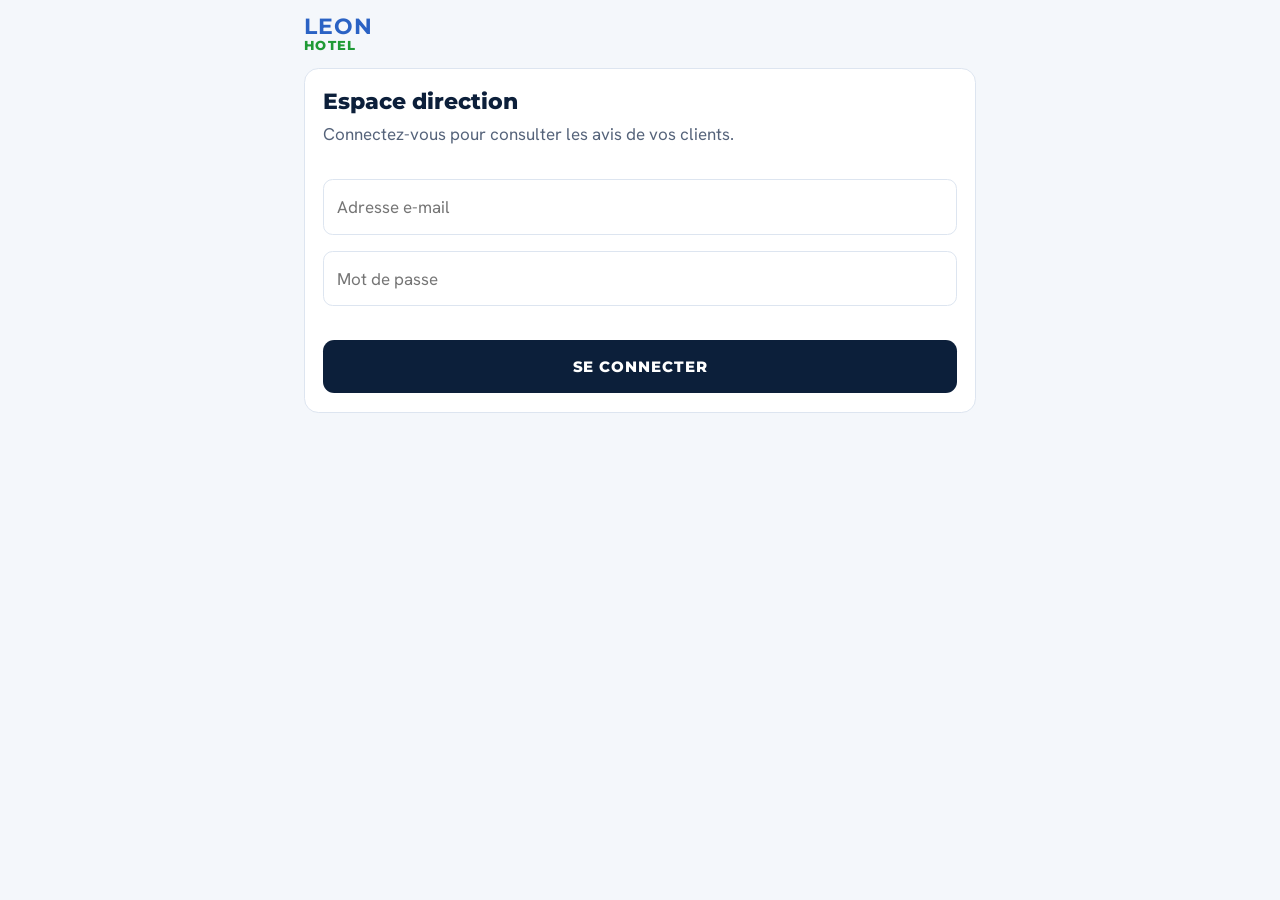
==== admin.html @ ed5bf9b1 "Add files via upload" ====
<!doctype html>
<html lang="fr">
<head>
<meta charset="utf-8">
<meta name="viewport" content="width=device-width,initial-scale=1">
<meta name="robots" content="noindex,nofollow">
<title>Espace direction — Léon Hotel</title>
<link rel="icon" href="data:image/svg+xml,%3Csvg xmlns='http://www.w3.org/2000/svg' viewBox='0 0 32 32'%3E%3Crect width='32' height='32' fill='%230c1f3a'/%3E%3Ctext x='16' y='23' font-family='Georgia,serif' font-size='20' text-anchor='middle' fill='%23fff'%3EL%3C/text%3E%3C/svg%3E">
<link rel="stylesheet" href="style.css">
<link rel="stylesheet" href="admin.css">
</head>
<body>
<div class="app adm">

<section id="login" hidden>
  <div class="top"><div class="wm"><b>LEON</b><i>HOTEL</i></div></div>
  <div class="card">
    <h1 style="font-size:1.35rem">Espace direction</h1>
    <p class="sub">Connectez-vous pour consulter les avis de vos clients.</p>
    <form id="lf" autocomplete="off" novalidate>
      <input type="email" id="em" placeholder="Adresse e-mail" aria-label="Adresse e-mail" autocomplete="username" hidden style="margin-top:1rem;width:100%;font:inherit;padding:.85rem;border:1.5px solid var(--soft);border-radius:.6rem">
      <input type="password" id="pw" placeholder="Mot de passe" aria-label="Mot de passe" style="margin-top:1rem;width:100%;font:inherit;padding:.85rem;border:1.5px solid var(--soft);border-radius:.6rem">
      <div class="err" id="lerr" role="alert"></div>
      <button class="send" type="submit" style="margin-top:.4rem">Se connecter</button>
    </form>
  </div>
</section>

<section id="dash" hidden>
  <div id="hdr" data-active="dash"></div>
  <a href="#reclC" class="banner" id="banner" hidden></a>
  <h1 class="ttl">Tableau de bord</h1>
  <p class="sub" id="upd"></p>

  <div id="empty" class="card empty" hidden>
    <p><b>Aucun avis pour le moment.</b></p>
    <p class="sub">Les avis laissés par vos clients apparaîtront ici.</p>
    <button type="button" class="demo" id="seed">Charger des avis d'exemple (démo)</button>
  </div>

  <div id="main" hidden>
    <div class="kpis">
      <div class="kpi big"><div class="lab">Note moyenne</div><div class="val" id="avg">–</div><div class="st" id="avgst"></div></div>
      <div class="kpi"><div class="lab">Avis reçus</div><div class="val" id="cnt">–</div></div>
      <div class="kpi"><div class="lab">Clients satisfaits</div><div class="val" id="sat">–</div><div class="mut">4 et 5 étoiles</div></div>
    </div>

    <section class="card" id="reclC">
      <h2>Réclamations</h2>
      <div class="cfg"><label for="seuil">Alerte pour les notes de</label>
        <select id="seuil"><option value="1">1 étoile</option><option value="2" selected>1 à 2 étoiles</option><option value="3">1 à 3 étoiles</option></select></div>
      <div class="tabs" id="tabs" role="tablist"></div>
      <div id="recl"></div>
    </section>

    <section class="card">
      <h2>Satisfaction par service</h2>
      <div id="bysvc"></div>
    </section>

    <section class="card">
      <h2>Avis récents</h2>
      <div id="recent"></div>
      <button type="button" class="more" id="more" hidden>Voir plus d'avis</button>
    </section>

    <div class="foot2"><button type="button" class="demo" id="clr">Effacer les avis (démo)</button></div>
  </div>
</section>

</div>
<div class="toast" id="toast" role="status" aria-live="polite" hidden></div>
<script src="config.js"></script>
<script src="store.js"></script>
<script src="menu.js"></script>
<script src="admin.js"></script>
</body>
</html>
---- style.css ----
@font-face{font-family:Montserrat;font-weight:700;font-display:swap;src:url(fonts/montserrat-latin-700-normal.woff2) format("woff2")}
@font-face{font-family:Montserrat;font-weight:800;font-display:swap;src:url(fonts/montserrat-latin-800-normal.woff2) format("woff2")}
@font-face{font-family:"Hanken Grotesk";font-weight:400;font-display:swap;src:url(fonts/hanken-grotesk-latin-400-normal.woff2) format("woff2")}
@font-face{font-family:"Hanken Grotesk";font-weight:500;font-display:swap;src:url(fonts/hanken-grotesk-latin-500-normal.woff2) format("woff2")}
@font-face{font-family:"Hanken Grotesk";font-weight:600;font-display:swap;src:url(fonts/hanken-grotesk-latin-600-normal.woff2) format("woff2")}
:root{--ink:#0c1f3a;--paper:#f4f7fb;--grey:#55637a;--soft:#dde5f0;--lb:#2a62c4;--lg:#1f9a35;--star:#f5b301;--err:#b3261e;
--display:Montserrat,system-ui,sans-serif;--text:"Hanken Grotesk",system-ui,-apple-system,"Segoe UI",sans-serif}
*{box-sizing:border-box;-webkit-tap-highlight-color:transparent}
html{-webkit-text-size-adjust:100%}
body{margin:0;background:var(--paper);color:var(--ink);font:400 1.0625rem/1.55 var(--text);min-height:100vh}
.app{max-width:30rem;margin:0 auto;padding:1rem 1rem 3rem}
.top{display:flex;align-items:center;justify-content:space-between;margin-bottom:1.4rem}
.wm{display:flex;flex-direction:column;font-family:var(--display);font-weight:800;line-height:1}
.wm b{color:var(--lb);font-size:1.35rem;letter-spacing:.04em}
.wm i{font-style:normal;color:var(--lg);font-size:.8rem;letter-spacing:.1em;margin-top:.12rem}
.lang{display:flex;border:1px solid var(--soft);border-radius:2rem;overflow:hidden;background:#fff}
.lang button{font:700 .78rem var(--display);letter-spacing:.06em;border:0;background:none;color:var(--grey);padding:.45rem .8rem;cursor:pointer}
.lang button[aria-pressed=true]{background:var(--ink);color:#fff}
.hero{text-align:center;margin-bottom:1.2rem}
.where{display:inline-block;font:700 .78rem var(--display);letter-spacing:.08em;text-transform:uppercase;color:var(--lb);background:#e6eefb;border-radius:2rem;padding:.35rem .8rem;margin-bottom:.8rem}
h1{font:800 1.55rem/1.25 var(--display);margin:0 0 .35rem}
.sub{color:var(--grey);margin:0}
.card{background:#fff;border:1px solid var(--soft);border-radius:.9rem;padding:1.2rem 1.1rem;margin-top:1rem}
.card h2{font:800 .85rem var(--display);letter-spacing:.06em;text-transform:uppercase;margin:0 0 .8rem;color:var(--grey)}
.svc{display:grid;grid-template-columns:1fr 1fr;gap:.7rem}
.svc button{display:flex;flex-direction:column;align-items:center;gap:.4rem;font:700 .95rem var(--display);padding:1.1rem .5rem;background:#fff;border:1.5px solid var(--soft);border-radius:.8rem;color:var(--ink);cursor:pointer;min-height:5.5rem}
.svc button:active{border-color:var(--lb);background:#e6eefb}
.svc svg{width:1.9rem;height:1.9rem;stroke:var(--lb);fill:none;stroke-width:1.7;stroke-linecap:round;stroke-linejoin:round}
.stars{display:flex;justify-content:center;gap:.25rem}
.stars button{background:none;border:0;padding:.2rem;cursor:pointer;line-height:0}
.stars svg{width:2.9rem;height:2.9rem;fill:#e3e8f0;stroke:none;transition:transform .12s,fill .12s}
.stars button.on svg{fill:var(--star)}
.stars button:active svg{transform:scale(1.15)}
.rlabel{text-align:center;font:700 1rem var(--display);min-height:1.6rem;margin-top:.5rem;color:var(--ink)}
.more{margin-top:.8rem;border-top:1px solid var(--soft);padding-top:.7rem}
.more summary{cursor:pointer;color:var(--lb);font-weight:600;list-style:none}
.more summary::-webkit-details-marker{display:none}
.crit{display:flex;align-items:center;justify-content:space-between;gap:.6rem;margin-top:.6rem}
.crit span{font-size:.95rem}
.mini{display:flex;gap:.1rem}
.mini button{background:none;border:0;padding:.15rem;cursor:pointer;line-height:0}
.mini svg{width:1.55rem;height:1.55rem;fill:#e3e8f0}
.mini button.on svg{fill:var(--star)}
textarea,input[type=text],input[type=tel],input[type=email]{width:100%;font:inherit;color:var(--ink);padding:.8rem .85rem;border:1.5px solid var(--soft);border-radius:.6rem;background:#fff}
textarea{min-height:6.2rem;resize:vertical}
textarea:focus,input:focus{outline:0;border-color:var(--lb)}
.opt{font-weight:500;color:var(--grey);font-size:.82rem;text-transform:none;letter-spacing:0}
.grid2{display:grid;grid-template-columns:1fr 1fr;gap:.6rem}
.grid2 .full{grid-column:1/-1}
.chk{display:flex;gap:.6rem;align-items:flex-start;margin-top:.9rem;font-size:.92rem;color:var(--grey)}
.chk input{width:1.25rem;height:1.25rem;margin-top:.15rem;flex:none;accent-color:var(--lb)}
.send{width:100%;margin-top:1.1rem;font:800 .95rem var(--display);letter-spacing:.06em;text-transform:uppercase;color:#fff;background:var(--ink);border:0;border-radius:.7rem;padding:1.05rem;cursor:pointer}
.send:disabled{opacity:.45;cursor:not-allowed}
.hint{color:var(--grey);font-size:.82rem;text-align:center;margin-top:.7rem}
.err{color:var(--err);font-size:.9rem;min-height:1.2rem;margin-top:.5rem;text-align:center}
.thanks{text-align:center;padding:2rem 1rem}
.thanks .ok{width:4.2rem;height:4.2rem;border-radius:50%;background:#e4f5e8;display:grid;place-items:center;margin:0 auto 1rem}
.thanks .ok svg{width:2.2rem;height:2.2rem;stroke:var(--lg);fill:none;stroke-width:3;stroke-linecap:round;stroke-linejoin:round}
.thanks .got{display:flex;justify-content:center;gap:.15rem;margin:.6rem 0}
.thanks .got svg{width:1.7rem;height:1.7rem;fill:#e3e8f0}.thanks .got .on{fill:var(--star)}
.link{background:none;border:0;color:var(--lb);font:600 1rem var(--text);cursor:pointer;margin-top:1rem;text-decoration:underline}
[hidden]{display:none!important}
.foot{text-align:center;color:var(--grey);font-size:.8rem;margin-top:2rem}
---- admin.css ----
.adm{max-width:44rem}
.adm .top{margin-bottom:1rem}
.acts{display:flex;gap:.5rem}
.pill{font:700 .78rem var(--display);letter-spacing:.05em;text-transform:uppercase;color:var(--ink);background:#fff;border:1px solid var(--soft);border-radius:2rem;padding:.5rem .9rem;text-decoration:none;cursor:pointer}
.ttl{font:800 1.5rem var(--display);margin:.2rem 0 0}
.adm .sub{margin-bottom:1rem}
.kpis{display:grid;grid-template-columns:1fr 1fr;gap:.7rem}
.kpi{background:#fff;border:1px solid var(--soft);border-radius:.9rem;padding:1rem}
.kpi.big{grid-column:1/-1;display:flex;flex-wrap:wrap;align-items:center;gap:.2rem 1.2rem;background:var(--ink);color:#fff;border-color:var(--ink)}
.kpi .lab{font:700 .72rem var(--display);letter-spacing:.07em;text-transform:uppercase;color:var(--grey);width:100%}
.kpi.big .lab{color:#b9c6dc}
.kpi .val{font:800 2.1rem/1.1 var(--display)}
.kpi.big .val{font-size:3rem}
.kpi .mut{font-size:.8rem;color:var(--grey)}
.st{display:flex;gap:.1rem}
.st svg{width:1.4rem;height:1.4rem;fill:#3c557c}.st svg.on{fill:var(--star)}
.adm .card h2{display:flex;align-items:center;gap:.5rem}
.adm .card h2.warn{color:var(--err)}
.badge{background:var(--err);color:#fff;border-radius:2rem;font:700 .75rem var(--display);padding:.1rem .55rem;letter-spacing:0}
.sv{margin:.9rem 0}
.sv:first-child{margin-top:0}
.sv .row{display:flex;justify-content:space-between;align-items:baseline;font-weight:600;margin-bottom:.3rem}
.sv .row small{color:var(--grey);font-weight:400}
.bar{height:.65rem;background:#e9eef6;border-radius:1rem;overflow:hidden}
.bar i{display:block;height:100%;border-radius:1rem;background:var(--lg)}
.bar i.mid{background:var(--star)}.bar i.low{background:var(--err)}
.rv{border-top:1px solid var(--soft);padding:.85rem 0}
.rv:first-child{border-top:0;padding-top:0}
.rv .hd{display:flex;justify-content:space-between;gap:.5rem;align-items:center;font-size:.85rem;color:var(--grey)}
.rv .hd b{color:var(--ink);font-size:.92rem}
.rv .sts{display:flex;gap:.05rem;margin:.25rem 0}
.rv .sts svg{width:1rem;height:1rem;fill:#e3e8f0}.rv .sts svg.on{fill:var(--star)}
.rv p{margin:.2rem 0;font-size:.98rem;overflow-wrap:anywhere}
.rv .who{font-size:.85rem;color:var(--grey)}
.rv.alert{background:#fdf2f1;border:1px solid #f1c9c5;border-radius:.7rem;padding:.8rem;margin-top:.6rem}
.rv.alert:first-child{margin-top:0}
.tag{display:inline-block;font:700 .68rem var(--display);letter-spacing:.05em;text-transform:uppercase;background:#e6eefb;color:var(--lb);border-radius:2rem;padding:.15rem .55rem}
.more,.demo{font:600 .95rem var(--text);background:none;border:1.5px solid var(--soft);color:var(--ink);border-radius:.6rem;padding:.7rem 1rem;cursor:pointer;width:100%;margin-top:.6rem}
.demo{width:auto;color:var(--grey);font-size:.85rem}
.empty{text-align:center;padding:2rem 1rem}
.foot2{text-align:center;margin-top:1.5rem}

.banner{display:block;background:var(--err);color:#fff;font:700 .92rem var(--display);border-radius:.8rem;padding:.8rem 1rem;margin-bottom:.8rem;text-decoration:none}
.cfg{display:flex;align-items:center;gap:.6rem;flex-wrap:wrap;font-size:.9rem;color:var(--grey);margin:-.2rem 0 .8rem}
.cfg select{font:inherit;padding:.4rem .5rem;border:1.5px solid var(--soft);border-radius:.5rem;background:#fff;color:var(--ink)}
.tabs{display:grid;grid-template-columns:repeat(4,1fr);gap:.35rem;margin-bottom:.9rem}
.tabs button{font:700 .72rem var(--display);letter-spacing:.02em;border:1.5px solid var(--soft);background:#fff;color:var(--grey);border-radius:.6rem;padding:.55rem .15rem;cursor:pointer;line-height:1.25}
.tabs button b{display:block;font-size:1.05rem;color:var(--ink)}
.tabs button[aria-selected=true]{background:var(--ink);border-color:var(--ink);color:#fff}
.tabs button[aria-selected=true] b{color:#fff}
.chips{display:flex;flex-wrap:wrap;gap:.35rem;margin-top:.6rem}
.chips button{font:700 .72rem var(--display);border:1.5px solid var(--soft);background:#fff;color:var(--grey);border-radius:2rem;padding:.4rem .75rem;cursor:pointer}
.chips button.on{background:var(--ink);border-color:var(--ink);color:#fff;cursor:default}
.chips button.s-En.on{background:#c98a00;border-color:#c98a00}.chips button.s-Tr.on{background:var(--lb);border-color:var(--lb)}.chips button.s-Cl.on{background:var(--lg);border-color:var(--lg)}
.rv textarea.note{width:100%;min-height:2.6rem;margin-top:.6rem;font:inherit;font-size:.9rem;padding:.55rem .65rem;border:1.5px solid var(--soft);border-radius:.5rem;background:#fff;resize:vertical}
.rv .hist{font-size:.78rem;color:var(--grey);margin-top:.35rem}
.empt{color:var(--grey);text-align:center;padding:1rem 0}
.toast{position:fixed;left:1rem;right:1rem;bottom:1rem;max-width:30rem;margin:0 auto;background:var(--ink);color:#fff;border-radius:.8rem;padding:.9rem 1rem;font-weight:600;box-shadow:0 6px 24px rgba(0,0,0,.25);z-index:50}
.tag.neg{background:#fbe3e1;color:var(--err)}
.seg{display:grid;grid-template-columns:repeat(5,1fr);gap:.3rem;margin:.8rem 0 .6rem}
.seg button{font:700 .78rem var(--display);border:1.5px solid var(--soft);background:#fff;color:var(--grey);border-radius:.6rem;padding:.6rem .2rem;cursor:pointer}
.seg button[aria-pressed=true]{background:var(--ink);border-color:var(--ink);color:#fff}
.flt{display:grid;grid-template-columns:1fr 1fr;gap:.5rem;margin-bottom:.9rem}
.flt select{font:inherit;font-size:.92rem;padding:.6rem .5rem;border:1.5px solid var(--soft);border-radius:.6rem;background:#fff;color:var(--ink);min-width:0;width:100%}
.flt .wide{grid-column:1/-1}
.chart svg{width:100%;height:auto;display:block;overflow:visible}
.chart .gl{stroke:#e3e8f0;stroke-width:1}.chart .ax{font:500 9px var(--text);fill:#7a869a}
.chart .cur{stroke:var(--ink);stroke-width:1;stroke-dasharray:3 3}
.ro{font-size:.88rem;color:var(--grey);margin-top:.5rem;min-height:1.3rem}.ro b{color:var(--ink)}
.ds{display:grid;grid-template-columns:2.6rem 1fr 5.6rem;align-items:center;gap:.6rem;margin:.55rem 0;font-size:.92rem}
.ds .n{font-weight:700}.ds .c{text-align:right;font-weight:600}.ds small{color:var(--grey);font-weight:400}
.sv.sel .row span:first-child{color:var(--lb)}

.nav2{display:grid;grid-template-columns:3rem 1fr 3rem;gap:.4rem;align-items:stretch;margin-bottom:.4rem}
.nav2 button{font:700 1.5rem/1 var(--display);border:1.5px solid var(--soft);background:#fff;color:var(--ink);border-radius:.6rem;cursor:pointer;padding:0}
.nav2 button:disabled{opacity:.35;cursor:not-allowed}
.curp{position:relative;border:1.5px solid var(--ink);border-radius:.6rem;background:#fff;display:flex;align-items:center;justify-content:center;min-height:3rem;padding:.3rem .5rem;text-align:center;font:800 .95rem/1.25 var(--display)}
.curp input,.curp select{position:absolute;inset:0;width:100%;height:100%;opacity:0;cursor:pointer;font-size:16px}
.lnk{background:none;border:0;color:var(--lb);font:600 .9rem var(--text);text-decoration:underline;cursor:pointer;margin:0 0 .6rem;padding:0}

.menu{display:flex;gap:.4rem;overflow-x:auto;margin:0 -1rem 1rem;padding:0 1rem .2rem;scrollbar-width:none}
.menu::-webkit-scrollbar{display:none}
.menu a{flex:none;font:700 .78rem var(--display);letter-spacing:.04em;text-transform:uppercase;text-decoration:none;color:var(--grey);background:#fff;border:1px solid var(--soft);border-radius:2rem;padding:.55rem .95rem;white-space:nowrap}
.menu a[aria-current=page]{background:var(--ink);border-color:var(--ink);color:#fff}
.hdr .top{margin-bottom:.9rem}
.noprint{}
.srch{width:100%;font:inherit;padding:.8rem .85rem;border:1.5px solid var(--soft);border-radius:.6rem;background:#fff;color:var(--ink);margin-bottom:.7rem}
.seg2{display:flex;gap:.4rem;margin-bottom:.6rem}
.seg2 button{font:700 .78rem var(--display);border:1.5px solid var(--soft);background:#fff;color:var(--grey);border-radius:2rem;padding:.5rem .95rem;cursor:pointer}
.seg2 button[aria-pressed=true]{background:var(--ink);border-color:var(--ink);color:#fff}
.cnt{margin:.2rem 0 .6rem;font-size:.88rem}
.cl{background:#fff;border:1px solid var(--soft);border-radius:.9rem;margin-bottom:.7rem;overflow:hidden}
.cl summary{list-style:none;cursor:pointer;padding:.95rem 1rem}
.cl summary::-webkit-details-marker{display:none}
.cl .nm{display:flex;justify-content:space-between;gap:.5rem;align-items:center;font:800 1.02rem var(--display)}
.cl .ct{font-size:.9rem;color:var(--grey);margin-top:.15rem;overflow-wrap:anywhere}
.cl .meta{display:flex;flex-wrap:wrap;gap:.4rem .8rem;font-size:.85rem;color:var(--grey);margin-top:.4rem;align-items:center}
.cl .meta .sts{display:flex}.cl .meta .sts svg{width:.95rem;height:.95rem;fill:#e3e8f0}.cl .meta .sts svg.on{fill:var(--star)}
.tag.rec{background:#e4f5e8;color:#17702a}
.cl .hist2{border-top:1px solid var(--soft);padding:.2rem 1rem .9rem;background:#fafcff}
.cl .acts2{display:flex;flex-wrap:wrap;gap:.4rem;padding:.7rem 0 .2rem}
.cl .acts2 a{font:700 .75rem var(--display);text-transform:uppercase;letter-spacing:.04em;text-decoration:none;color:var(--ink);border:1.5px solid var(--soft);background:#fff;border-radius:2rem;padding:.45rem .85rem}
.f2{display:block;font-weight:600;font-size:.92rem;margin-bottom:.3rem}
.btnp{width:100%;font:800 .88rem var(--display);letter-spacing:.05em;text-transform:uppercase;color:#fff;background:var(--ink);border:0;border-radius:.7rem;padding:.95rem;cursor:pointer}
.exp{display:grid;gap:.6rem;margin-top:.3rem}

.noterow{display:flex;align-items:center;gap:.8rem;margin-top:.5rem;flex-wrap:wrap}
.notesave{font:800 .78rem var(--display);letter-spacing:.05em;text-transform:uppercase;color:#fff;background:var(--ink);border:0;border-radius:.6rem;padding:.6rem 1rem;cursor:pointer}
.notesave:disabled{opacity:.35;cursor:default}
.notemsg{font-size:.85rem;color:var(--mute,#5a6478)}
.notemsg.ok{color:#0a7a2f;font-weight:700}.notemsg.err{color:#b3261e;font-weight:700}.notemsg.dirty{color:#a15c00}

.chips button.sel{border-color:var(--ink);box-shadow:0 0 0 2px var(--ink) inset;color:var(--ink)}
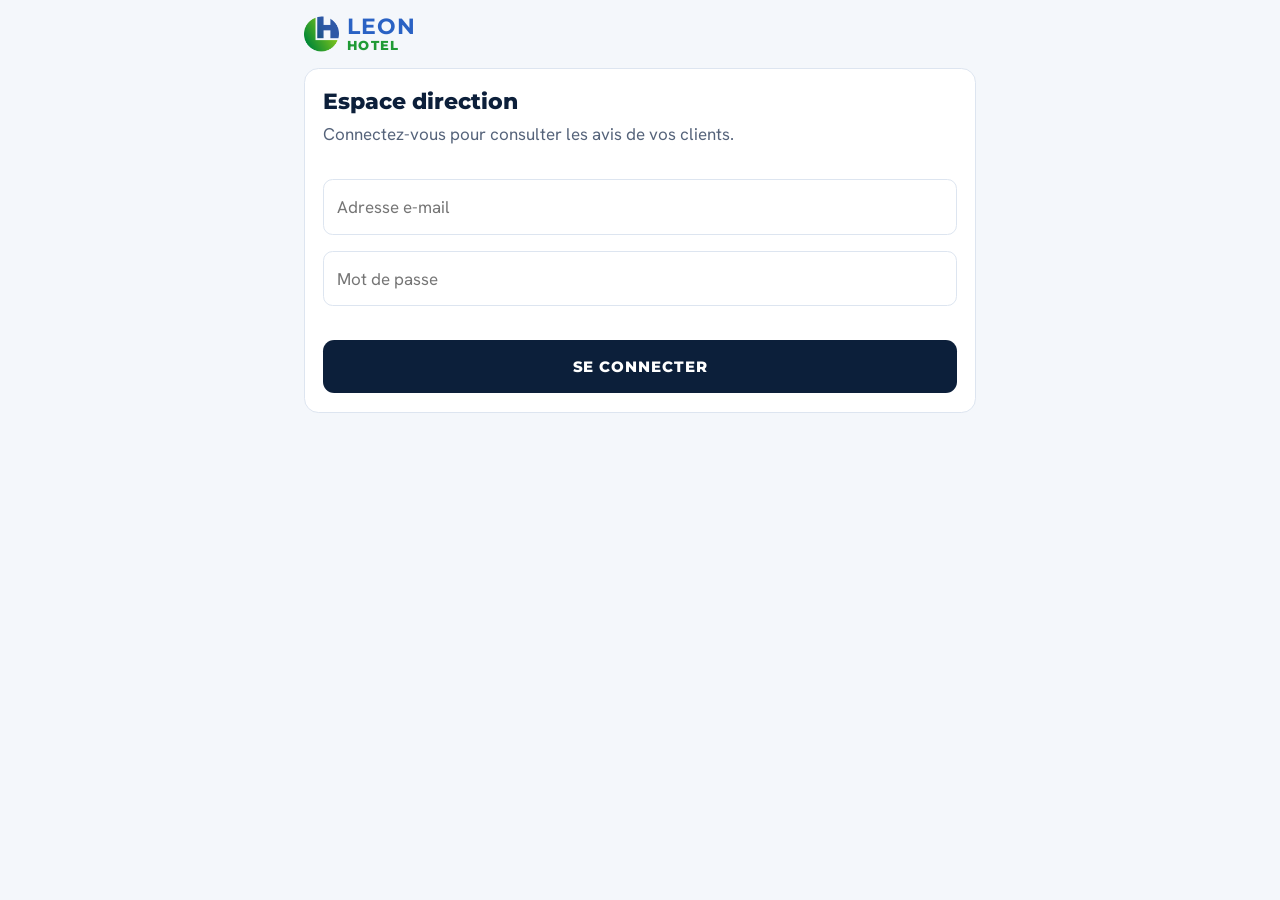
==== commit 34919391: "Add files via upload" ====
--- a/admin.html
+++ b/admin.html
@@ -5,7 +5,7 @@
 <meta name="viewport" content="width=device-width,initial-scale=1">
 <meta name="robots" content="noindex,nofollow">
 <title>Espace direction — Léon Hotel</title>
-<link rel="icon" href="data:image/svg+xml,%3Csvg xmlns='http://www.w3.org/2000/svg' viewBox='0 0 32 32'%3E%3Crect width='32' height='32' fill='%230c1f3a'/%3E%3Ctext x='16' y='23' font-family='Georgia,serif' font-size='20' text-anchor='middle' fill='%23fff'%3EL%3C/text%3E%3C/svg%3E">
+<link rel="icon" type="image/png" href="favicon.png">
 <link rel="stylesheet" href="style.css">
 <link rel="stylesheet" href="admin.css">
 </head>
--- a/style.css
+++ b/style.css
@@ -11,6 +11,8 @@
 .app{max-width:30rem;margin:0 auto;padding:1rem 1rem 3rem}
 .top{display:flex;align-items:center;justify-content:space-between;margin-bottom:1.4rem}
 .wm{display:flex;flex-direction:column;font-family:var(--display);font-weight:800;line-height:1}
+.wm{position:relative;padding-left:2.7rem;min-height:2.2rem;justify-content:center}
+.wm::before{content:'';position:absolute;left:0;top:50%;transform:translateY(-50%);width:2.2rem;height:2.2rem;background:url(logo.png) center/contain no-repeat}
 .wm b{color:var(--lb);font-size:1.35rem;letter-spacing:.04em}
 .wm i{font-style:normal;color:var(--lg);font-size:.8rem;letter-spacing:.1em;margin-top:.12rem}
 .lang{display:flex;border:1px solid var(--soft);border-radius:2rem;overflow:hidden;background:#fff}
